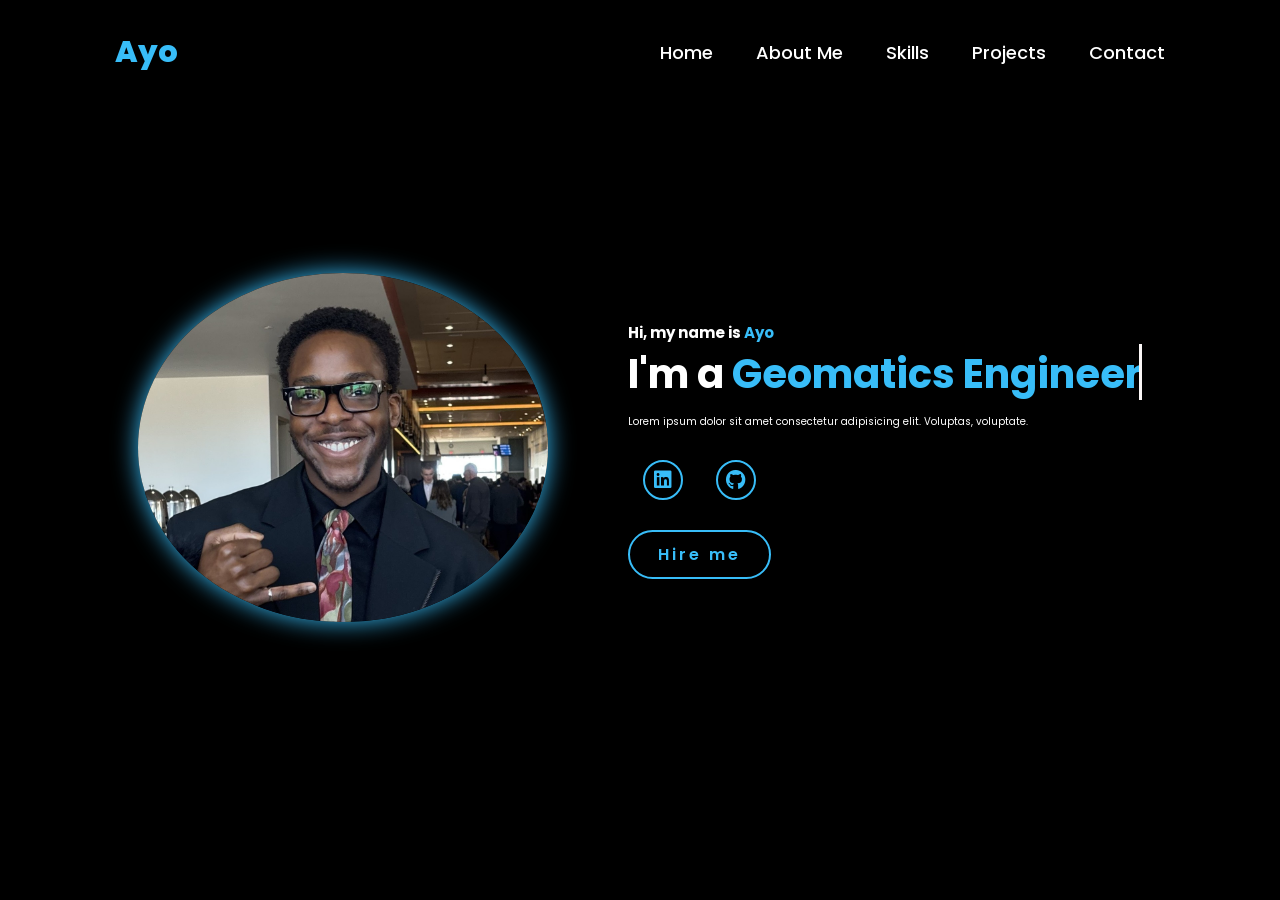
==== index.html @ 7ff3b858 "Formatted the home page to be more interactive" ====
<!DOCTYPE html>
<html lang="en">
    <head>
        <meta charset="UTF-8">
        <meta name = "viewport" content="width=device-width, initial-scale=1.0">
        <link rel = "stylesheet" href="style.css">
        <link rel="stylesheet" href="https://cdnjs.cloudflare.com/ajax/libs/font-awesome/6.4.0/css/all.min.css">
        <title> Portfolio Website</title>
    </head>
    <body>
        <header>
            <a href="#" class="logo">Ayo</a>
            <nav>
                <ul>
                    <a href="#">Home</a>
                    <a href="#">About Me</a>
                    <a href="#">Skills</a>
                    <a href="#">Projects</a>
                    <a href="#">Contact</a>
                </ul>
            </nav>
        </header>

        <section class="home">
            <div class = "home-img">
                <img src="pics/IMG_6361.jpeg" alt="Ayo's Photo">
            </div>
            <div class="home-content">
                <h1>Hi, my name is <span> Ayo </span></h1>
                <h3 class="typing-text">I'm a <span></span></h3>
                <p>Lorem ipsum dolor sit amet consectetur adipisicing elit. Voluptas, voluptate.</p>
                <div class="social-icon">
                    <a href="https://www.linkedin.com/in/ayooluwa-durojaiye-058597245/"><i class="fa-brands fa-linkedin"></i></a>
                    <a href="https://github.com/ayod1234"><i class="fa-brands fa-github"></i></a>
                </div>
                <a href="#" class="btn">Hire me</a>
            </div>
        </section>
    </body>
</html>
---- style.css ----
@import url('https://fonts.googleapis.com/css2?family=Poppins:wght@300;400;500;600;700&display=swap');

*{
    margin: 0;
    padding: 0;
    box-sizing: border-box;
    text-decoration: none;
    outline: none;
    font-family: 'poppins', sans-serif;
}

html{
    font-size: 62.5%;
}

body{
    width: 100%;
    height: 100vh;
    overflow-x: hidden;
    background-color: black;
    color: white;
}

header{
    margin-top: 20px;
    position: fixed;
    top: 0;
    left: 0;
    width: 100%;
    padding: 1rem 9%;
    background-color: transparent;
    filter: drop-shadow(10px);
    display: flex;
    justify-content: space-between;
    align-items: center;
    z-index: 1000;
}

.logo{
    font-size: 3rem;
    color: #38bdf8;
    font-weight: 800;
    cursor: pointer;
    transition: 0.5s ease;
    
}

.logo:hover{
    transform: scale(1.1);
    color: #38bdf8;
    
}

nav a{
    font-size: 1.8rem;
    color: white;
    font-weight: 500;
    margin-left: 4rem;
    transition: 0.3s ease;
    border-bottom: 3px solid transparent;
}

nav a:hover,
nav a.active{
    color: #38bdf8;
    border-bottom: 3px solid #38bdf8;
}

@media (max-width: 995px){
    nav{
        position: absolute;
        top: 100%;
        right: 0;
        width: 40%;
        border-left: 3px solid #38bdf8;
        border-bottom: 3px solid #38bdf8;
        border-bottom-left-radius: 2rem;
        padding: 1rem solid;
        background-color: #161616;
        border-top:0.1rem solid rgba(0,0,0,0.1);
    }

    nav.active{
        display: block;
    }

    nav a{
        display: block;
        font-size: 2rem;
        margin: 3rem 0;

    }

    nav a:hover,
    nav a.active{
        padding: 1rem;
        border-radius: 0.5rem;
        border-bottom: 0.5rem solid #38bdf8;
    }
}

section{
    min-height: 100vh;
    padding: 5rem 9% 5rem 9%;
}

.home{
    display: flex;
    justify-content: center;
    align-items: center;
    gap: 8rem;
    background-color: black;
}

.home.home-content h1{
    font-size: 6rem;
    font-weight: 700;
    line-height: 1.3;
}

span{
    color: #38bdf8;
}

.home-content h3{
    font-size: 4rem;
    margin-bottom: 1rem;
    font-weight: 700;
}

.home-img{
    border-radius: 50%;
}

.home-img img{
    position: relative;
    width: 32vw;
    border-radius: 50%;
    box-shadow: 0 0 25px #38bdf8;
    cursor: pointer;
    transition: 0.2s linear;

}

.home-img img:hover{
    font-size: 1.8rem;
    font-weight: 500;;
}

.social-icon a{
    display: inline-flex;
    justify-content: center;
    align-items: center;
    width: 4rem;
    height: 4rem;
    background-color: transparent;
    border: 0.2rem solid #38bdf8;
    font-size: 2rem;
    border-radius: 50%;
    margin: 3rem 1.5rem 3rem 1.5rem;
    transition: 0.3s ease;
    color: #38bdf8;
}

.social-icon a:hover{
    color: black;
    transform: scale(1.3) translateY(-5px);
    background-color: #38bdf8;
    box-shadow: 0 0 25px #38bdf8;
}

.btn{
    display: inline-block;
    padding: 1rem 2.8rem;
    background-color: black;
    border-radius: 4rem;
    font-size: 1.6rem;
    color: #38bdf8;
    letter-spacing: 0.3rem;
    font-weight: 600;
    border: 2px solid #38bdf8;
    transition: 0.3s ease;
    cursor: pointer;

}

.btn:hover{
    background-color: #38bdf8;
    color: black;
    box-shadow: 0 0 25px #38bdf8;
    transform: scale3d(1.03);
}

.typing-text{
    font-size: 34px;
    font-weight: 600;
    min-width: 280px;
}

.typing-text span{
    position: relative;
}

.typing-text span::before {
    content: ' Geomatics Engineer';
    color: #38bdf8;
    animation: words 20s infinite; 
}

.typing-text span::after {
    content: '';
    position: absolute;
    background-color: black;
    border-left: 3px solid rgb(250, 246, 246);
    width: 0;
    right: 0;
    height: 100%;
    animation: typing 4s steps(20) infinite, cursor 0.6s infinite;
}


@keyframes words {
    0%, 10% { content: ' Geomatics Engineer'; }
    10.1%, 30% { content: ' Software Engineer'; }
    30.1%, 50% { content: ' GIS Analyst'; }
    50.1%, 70% { content: ' Data Analyst'; }
    70.1%, 90% { content: ' Web Developer'; }
    90.1%, 100% { content: ' Geomatics Engineer'; }
}

@keyframes typing {
    0%, 10% { width: 0; }
    40%, 60% { width: 100%; }
    90%, 100% { width: 0; }
}

@keyframes cursor {
    50% { border-color: transparent; }
}

@media (max-width: 1000px){
    .home{
        gap: 4rem;
    }
}

@media(max-width:995px) {
    .home{
        flex-direction: column;
        margin: 5rem 4rem;
    }

    .home.home-content h3{
        font-size: 2.5remrem;
    }

    .home-content h1{
        font-size: 5rem;
    }

    .home-img img{
        width: 70vw;
        margin-top: 4rem;
    }
    
}
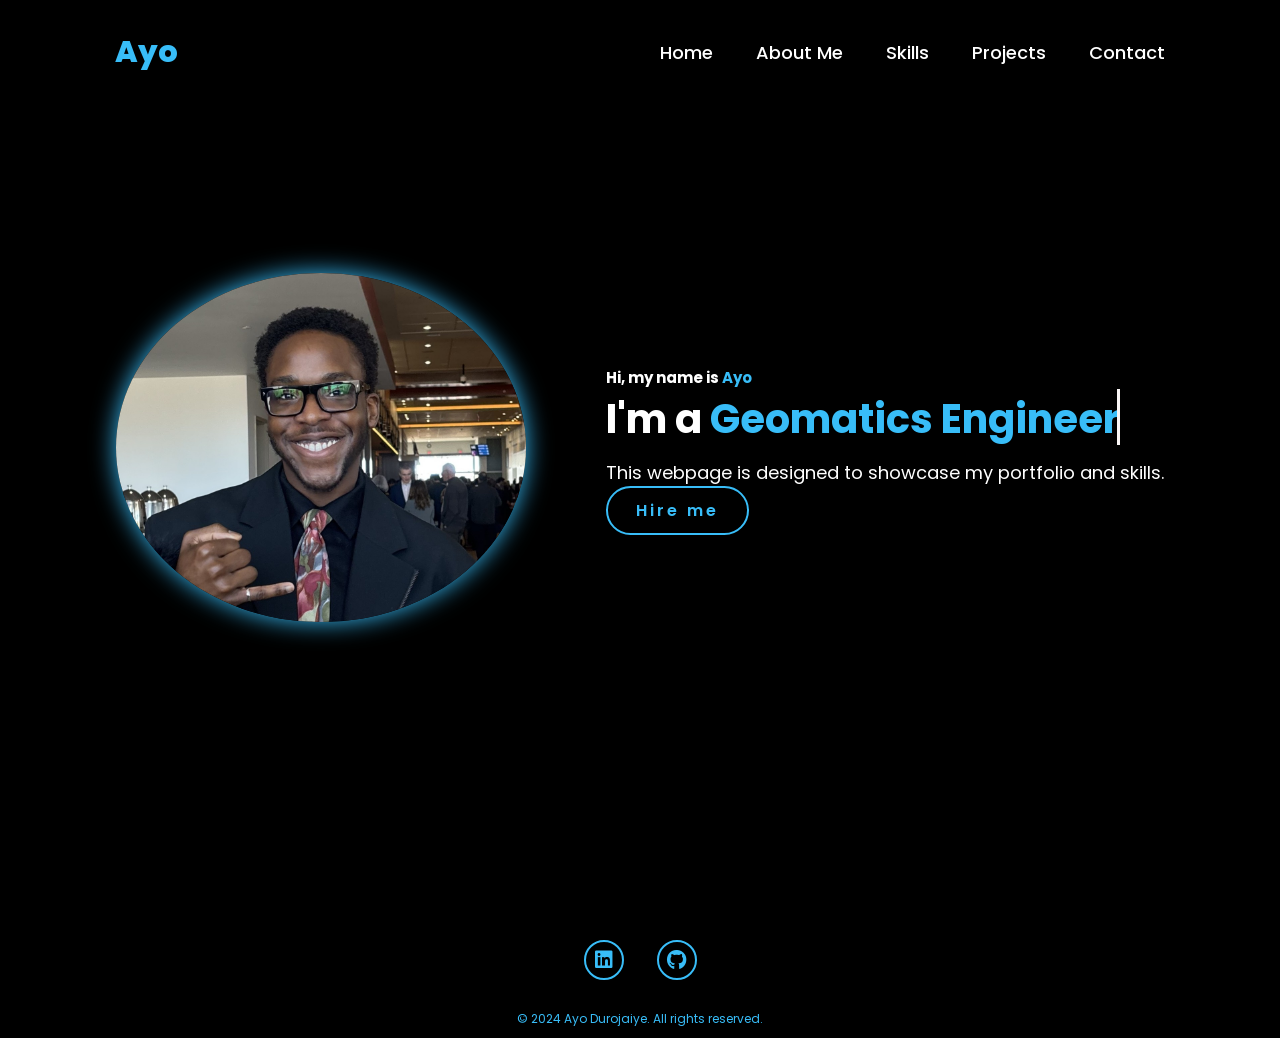
==== commit 2f14dec0: "reformatting the webpage" ====
--- a/index.html
+++ b/index.html
@@ -13,7 +13,7 @@
             <nav>
                 <ul>
                     <a href="#">Home</a>
-                    <a href="#">About Me</a>
+                    <a href="aboutme.html">About Me</a>
                     <a href="#">Skills</a>
                     <a href="#">Projects</a>
                     <a href="#">Contact</a>
@@ -28,13 +28,17 @@
             <div class="home-content">
                 <h1>Hi, my name is <span> Ayo </span></h1>
                 <h3 class="typing-text">I'm a <span></span></h3>
-                <p>Lorem ipsum dolor sit amet consectetur adipisicing elit. Voluptas, voluptate.</p>
-                <div class="social-icon">
-                    <a href="https://www.linkedin.com/in/ayooluwa-durojaiye-058597245/"><i class="fa-brands fa-linkedin"></i></a>
-                    <a href="https://github.com/ayod1234"><i class="fa-brands fa-github"></i></a>
-                </div>
+                <p class = "home-text">This webpage is designed to showcase my portfolio and skills. </p>
+                
                 <a href="#" class="btn">Hire me</a>
             </div>
         </section>
+        <footer>
+            <div class="social-icon">
+                <a href="https://www.linkedin.com/in/ayooluwa-durojaiye-058597245/"><i class="fa-brands fa-linkedin"></i></a>
+                <a href="https://github.com/ayod1234"><i class="fa-brands fa-github"></i></a>
+            </div>
+            <p>&copy; 2024 Ayo Durojaiye. All rights reserved.</p>
+        </footer>
     </body>
 </html>
--- a/style.css
+++ b/style.css
@@ -265,3 +265,17 @@
     
 }
 
+.home-text{
+    display: flex;
+    flex-direction: column;
+    gap: 1rem;
+    font-size: large;
+}
+
+footer{
+    text-align: center;
+    padding: 1rem;
+    background-color: black;
+    color: #38bdf8;
+    font-size: 1.2rem;
+}
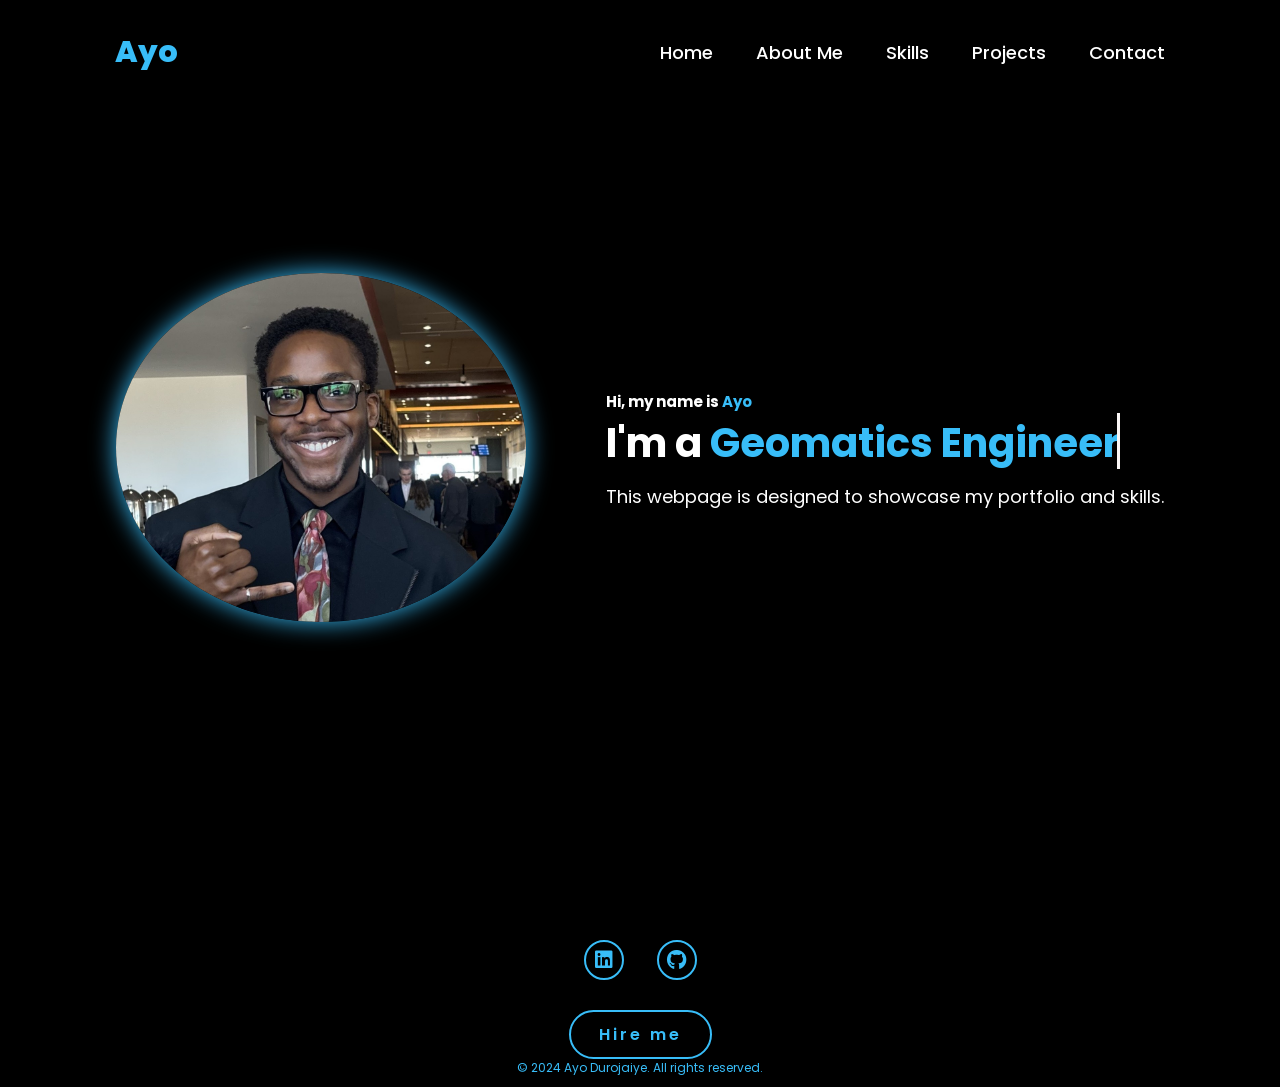
==== commit cf223ca9: "Added in a footer and restructured some social links" ====
--- a/index.html
+++ b/index.html
@@ -30,7 +30,7 @@
                 <h3 class="typing-text">I'm a <span></span></h3>
                 <p class = "home-text">This webpage is designed to showcase my portfolio and skills. </p>
                 
-                <a href="#" class="btn">Hire me</a>
+                
             </div>
         </section>
         <footer>
@@ -38,6 +38,7 @@
                 <a href="https://www.linkedin.com/in/ayooluwa-durojaiye-058597245/"><i class="fa-brands fa-linkedin"></i></a>
                 <a href="https://github.com/ayod1234"><i class="fa-brands fa-github"></i></a>
             </div>
+            <a href="#" class="btn">Hire me</a>
             <p>&copy; 2024 Ayo Durojaiye. All rights reserved.</p>
         </footer>
     </body>
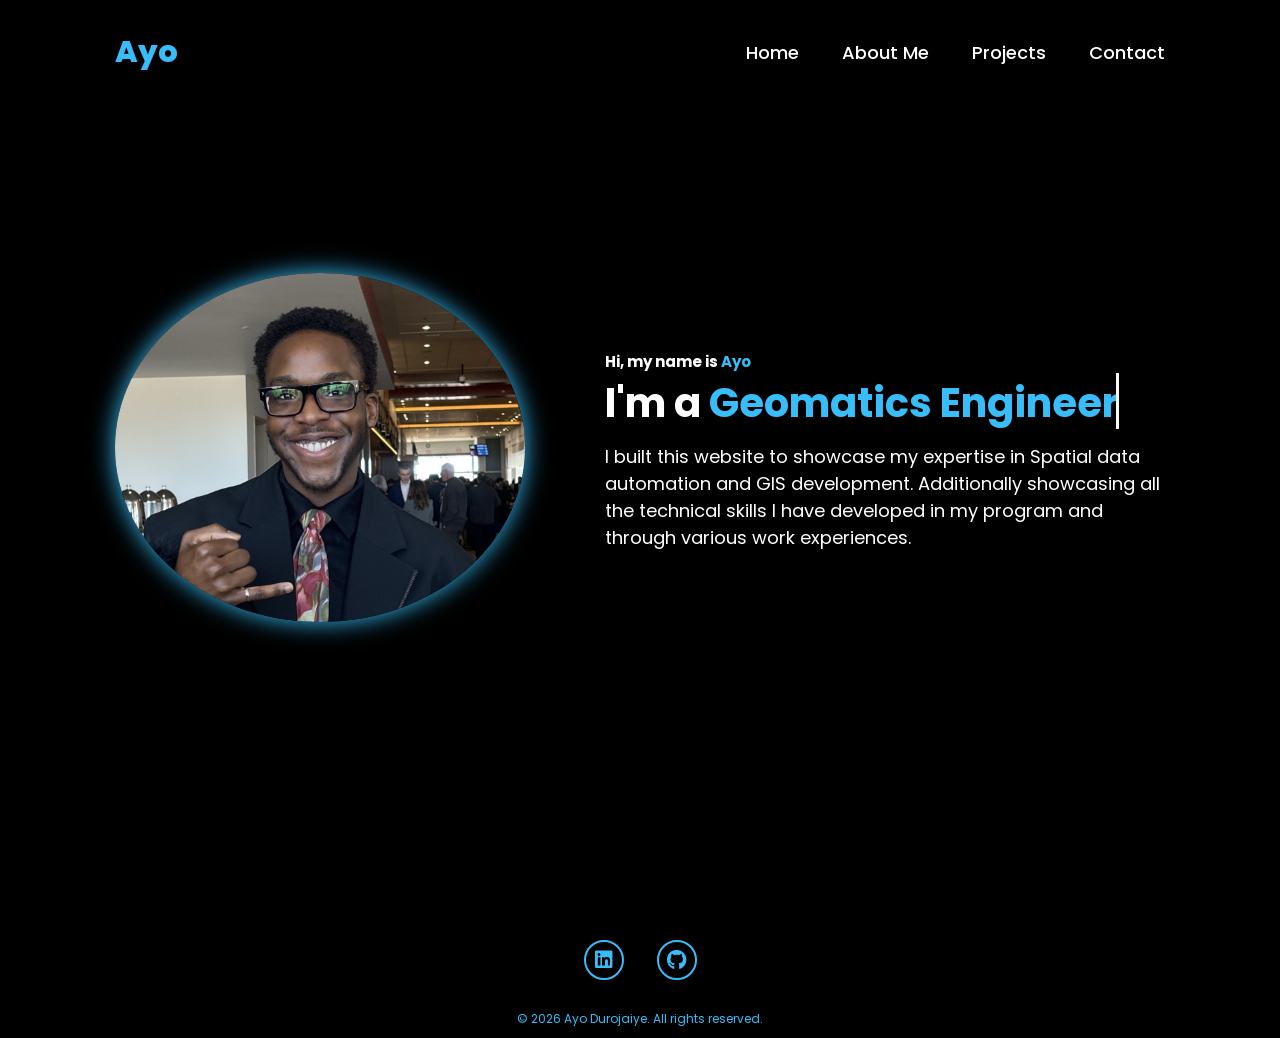
==== commit 840fa386: "Changed the structure of the html filesw to allow the code to work effectively in GitHub pages" ====
--- a/index.html
+++ b/index.html
@@ -3,10 +3,11 @@
     <head>
         <meta charset="UTF-8">
         <meta name = "viewport" content="width=device-width, initial-scale=1.0">
-        <link rel = "stylesheet" href="style.css">
+        <link rel = "stylesheet" href="../css/style_index.css">
         <link rel="stylesheet" href="https://cdnjs.cloudflare.com/ajax/libs/font-awesome/6.4.0/css/all.min.css">
         <title> Portfolio Website</title>
     </head>
+    
     <body>
         <header>
             <a href="#" class="logo">Ayo</a>
@@ -14,21 +15,21 @@
                 <ul>
                     <a href="#">Home</a>
                     <a href="aboutme.html">About Me</a>
-                    <a href="#">Skills</a>
-                    <a href="#">Projects</a>
-                    <a href="#">Contact</a>
+                    <a href="projects.html">Projects</a>
+                    <a href="contact.html">Contact</a>
                 </ul>
             </nav>
         </header>
 
         <section class="home">
             <div class = "home-img">
-                <img src="pics/IMG_6361.jpeg" alt="Ayo's Photo">
+                <img src="../pics/Cover_Image.jpeg" alt="Ayo's Photo">
             </div>
             <div class="home-content">
                 <h1>Hi, my name is <span> Ayo </span></h1>
                 <h3 class="typing-text">I'm a <span></span></h3>
-                <p class = "home-text">This webpage is designed to showcase my portfolio and skills. </p>
+                <p class = "home-text"> I built this website to showcase my expertise in Spatial data automation and GIS development. Additionally 
+                                        showcasing all the technical skills I have developed in my program and through various work experiences. </p>
                 
                 
             </div>
@@ -38,8 +39,7 @@
                 <a href="https://www.linkedin.com/in/ayooluwa-durojaiye-058597245/"><i class="fa-brands fa-linkedin"></i></a>
                 <a href="https://github.com/ayod1234"><i class="fa-brands fa-github"></i></a>
             </div>
-            <a href="#" class="btn">Hire me</a>
-            <p>&copy; 2024 Ayo Durojaiye. All rights reserved.</p>
+            <p>&copy; 2026 Ayo Durojaiye. All rights reserved.</p>
         </footer>
     </body>
 </html>
--- a/css/style_index.css
+++ b/css/style_index.css
@@ -0,0 +1,284 @@
+@import url('https://fonts.googleapis.com/css2?family=Poppins:wght@300;400;500;600;700&display=swap');
+
+*{
+    margin: 0;
+    padding: 0;
+    box-sizing: border-box;
+    text-decoration: none;
+    outline: none;
+    font-family: 'poppins', sans-serif;
+}
+
+html{
+    font-size: 62.5%;
+}
+
+body{
+    width: 100%;
+    height: 100vh;
+    overflow-x: hidden;
+    background-color: black;
+    color: white;
+}
+
+header{
+    margin-top: 20px;
+    position: fixed;
+    top: 0;
+    left: 0;
+    width: 100%;
+    padding: 1rem 9%;
+    background-color: transparent;
+    filter: drop-shadow(10px);
+    display: flex;
+    justify-content: space-between;
+    align-items: center;
+    z-index: 1000;
+}
+
+.logo{
+    font-size: 3rem;
+    color: #38bdf8;
+    font-weight: 800;
+    cursor: pointer;
+    transition: 0.5s ease;
+    
+}
+
+.logo:hover{
+    transform: scale(1.1);
+    color: #38bdf8;
+    
+}
+
+nav a{
+    font-size: 1.8rem;
+    color: white;
+    font-weight: 500;
+    margin-left: 4rem;
+    transition: 0.3s ease;
+    border-bottom: 3px solid transparent;
+}
+
+nav a:hover,
+nav a.active{
+    color: #38bdf8;
+    border-bottom: 3px solid #38bdf8;
+    text-shadow: 0 0 10px #38bdf8, 
+                 0 0 20px #38bdf8, 
+                 0 0 30px #38bdf8;
+}
+
+@media (max-width: 995px){
+    nav{
+        position: absolute;
+        top: 100%;
+        right: 0;
+        width: 40%;
+        border-left: 3px solid #38bdf8;
+        border-bottom: 3px solid #38bdf8;
+        border-bottom-left-radius: 2rem;
+        padding: 1rem solid;
+        background-color: #161616;
+        border-top:0.1rem solid rgba(0,0,0,0.1);
+    }
+
+    nav.active{
+        display: block;
+    }
+
+    nav a{
+        display: block;
+        font-size: 2rem;
+        margin: 3rem 0;
+
+    }
+
+    nav a:hover,
+    nav a.active{
+        padding: 1rem;
+        border-radius: 0.5rem;
+        border-bottom: 0.5rem solid #38bdf8;
+    }
+}
+
+section{
+    min-height: 100vh;
+    padding: 5rem 9% 5rem 9%;
+}
+
+.home{
+    display: flex;
+    justify-content: center;
+    align-items: center;
+    gap: 8rem;
+    background-color: black;
+}
+
+.home.home-content h1{
+    font-size: 6rem;
+    font-weight: 700;
+    line-height: 1.3;
+}
+
+span{
+    color: #38bdf8;
+}
+
+.home-content h3{
+    font-size: 4rem;
+    margin-bottom: 1rem;
+    font-weight: 700;
+}
+
+.home-img{
+    border-radius: 50%;
+}
+
+.home-img img{
+    position: relative;
+    width: 32vw;
+    border-radius: 50%;
+    box-shadow: 0 0 25px #38bdf8;
+    cursor: pointer;
+    transition: 0.2s linear;
+
+}
+
+.home-img img:hover{
+    font-size: 1.8rem;
+    font-weight: 500;;
+}
+
+.social-icon a{
+    display: inline-flex;
+    justify-content: center;
+    align-items: center;
+    width: 4rem;
+    height: 4rem;
+    background-color: transparent;
+    border: 0.2rem solid #38bdf8;
+    font-size: 2rem;
+    border-radius: 50%;
+    margin: 3rem 1.5rem 3rem 1.5rem;
+    transition: 0.3s ease;
+    color: #38bdf8;
+}
+
+.social-icon a:hover{
+    color: black;
+    transform: scale(1.3) translateY(-5px);
+    background-color: #38bdf8;
+    box-shadow: 0 0 25px #38bdf8;
+}
+
+.btn{
+    display: inline-block;
+    padding: 1rem 2.8rem;
+    background-color: black;
+    border-radius: 4rem;
+    font-size: 1.6rem;
+    color: #38bdf8;
+    letter-spacing: 0.3rem;
+    font-weight: 600;
+    border: 2px solid #38bdf8;
+    transition: 0.3s ease;
+    cursor: pointer;
+
+}
+
+.btn:hover{
+    background-color: #38bdf8;
+    color: black;
+    box-shadow: 0 0 25px #38bdf8;
+    transform: scale3d(1.03);
+}
+
+.typing-text{
+    font-size: 34px;
+    font-weight: 600;
+    min-width: 280px;
+}
+
+.typing-text span{
+    position: relative;
+}
+
+.typing-text span::before {
+    content: ' Geomatics Engineer';
+    color: #38bdf8;
+    animation: words 20s infinite; 
+}
+
+.typing-text span::after {
+    content: '';
+    position: absolute;
+    background-color: black;
+    border-left: 3px solid rgb(250, 246, 246);
+    width: 0;
+    right: 0;
+    height: 100%;
+    animation: typing 4s steps(20) infinite, cursor 0.6s infinite;
+}
+
+
+@keyframes words {
+    0%, 10% { content: ' Geomatics Engineer'; }
+    10.1%, 30% { content: ' Software Engineer'; }
+    30.1%, 50% { content: ' GIS Analyst'; }
+    50.1%, 70% { content: ' Data Analyst'; }
+    70.1%, 90% { content: ' Web Developer'; }
+    90.1%, 100% { content: ' Geomatics Engineer'; }
+}
+
+@keyframes typing {
+    0%, 10% { width: 0; }
+    40%, 60% { width: 100%; }
+    90%, 100% { width: 0; }
+}
+
+@keyframes cursor {
+    50% { border-color: transparent; }
+}
+
+@media (max-width: 1000px){
+    .home{
+        gap: 4rem;
+    }
+}
+
+@media(max-width:995px) {
+    .home{
+        flex-direction: column;
+        margin: 5rem 4rem;
+    }
+
+    .home.home-content h3{
+        font-size: 2.5remrem;
+    }
+
+    .home-content h1{
+        font-size: 5rem;
+    }
+
+    .home-img img{
+        width: 70vw;
+        margin-top: 4rem;
+    }
+    
+}
+
+.home-text{
+    display: flex;
+    flex-direction: column;
+    gap: 1rem;
+    font-size: large;
+}
+
+footer{
+    text-align: center;
+    padding: 1rem;
+    background-color: black;
+    color: #38bdf8;
+    font-size: 1.2rem;
+}
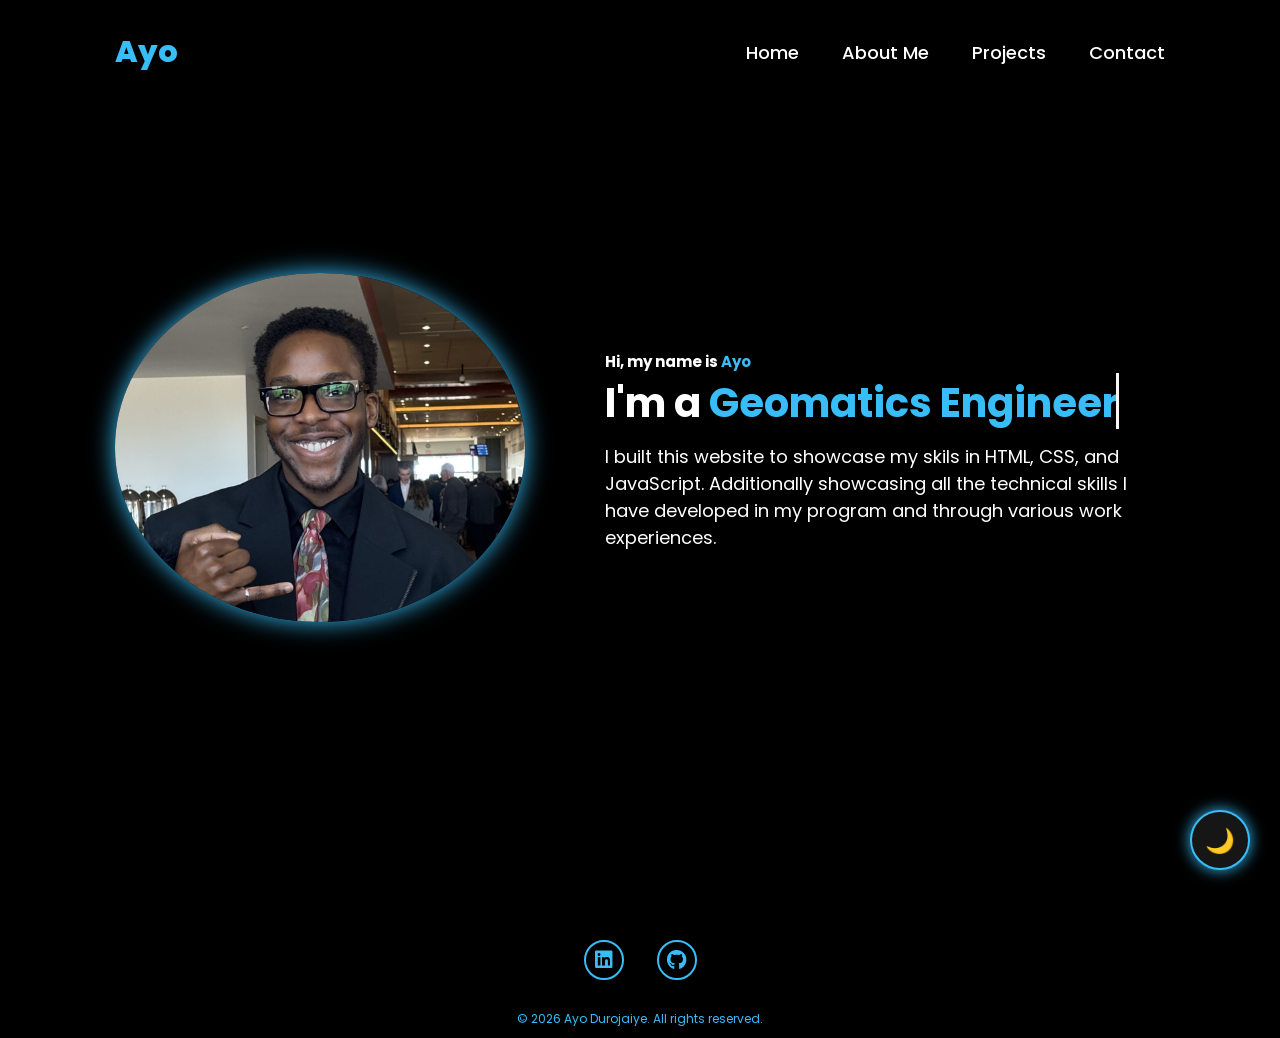
==== commit e86f2e5a: "Added in a new toggle for lightmode & darkmode cause why not 😝😝. Additionally revised many of the at" ====
--- a/index.html
+++ b/index.html
@@ -1,45 +1,52 @@
 <!DOCTYPE html>
 <html lang="en">
-    <head>
-        <meta charset="UTF-8">
-        <meta name = "viewport" content="width=device-width, initial-scale=1.0">
-        <link rel = "stylesheet" href="../css/style_index.css">
-        <link rel="stylesheet" href="https://cdnjs.cloudflare.com/ajax/libs/font-awesome/6.4.0/css/all.min.css">
-        <title> Portfolio Website</title>
-    </head>
-    
-    <body>
-        <header>
-            <a href="#" class="logo">Ayo</a>
-            <nav>
-                <ul>
-                    <a href="#">Home</a>
-                    <a href="aboutme.html">About Me</a>
-                    <a href="projects.html">Projects</a>
-                    <a href="contact.html">Contact</a>
-                </ul>
-            </nav>
-        </header>
 
-        <section class="home">
-            <div class = "home-img">
-                <img src="../pics/Cover_Image.jpeg" alt="Ayo's Photo">
-            </div>
-            <div class="home-content">
-                <h1>Hi, my name is <span> Ayo </span></h1>
-                <h3 class="typing-text">I'm a <span></span></h3>
-                <p class = "home-text"> I built this website to showcase my expertise in Spatial data automation and GIS development. Additionally 
-                                        showcasing all the technical skills I have developed in my program and through various work experiences. </p>
-                
-                
-            </div>
-        </section>
-        <footer>
-            <div class="social-icon">
-                <a href="https://www.linkedin.com/in/ayooluwa-durojaiye-058597245/"><i class="fa-brands fa-linkedin"></i></a>
-                <a href="https://github.com/ayod1234"><i class="fa-brands fa-github"></i></a>
-            </div>
-            <p>&copy; 2026 Ayo Durojaiye. All rights reserved.</p>
-        </footer>
-    </body>
+<head>
+    <meta charset="UTF-8">
+    <meta name="viewport" content="width=device-width, initial-scale=1.0">
+    <link rel="stylesheet" href="css/style_index.css">
+    <link rel="stylesheet" href="https://cdnjs.cloudflare.com/ajax/libs/font-awesome/6.4.0/css/all.min.css">
+    <script src="js/app.js"></script>
+    <title> Portfolio Website</title>
+</head>
+
+<body>
+    <button id="modeToggle" class="mode-toggle-btn" onclick="toggleLightMode()"> ☀️</button>
+    <header>
+        <a href="#" class="logo">Ayo</a>
+        <i class="fa-solid fa-bars" id="menu-icon"></i>
+        <nav>
+            <ul>
+                <a href="#">Home</a>
+                <a href="aboutme.html">About Me</a>
+                <a href="projects.html">Projects</a>
+                <a href="contact.html">Contact</a>
+            </ul>
+        </nav>
+    </header>
+
+    <section class="home">
+        <div class="home-img">
+            <img src="pics/Cover_Image.jpeg" alt="Ayo's Photo">
+        </div>
+        <div class="home-content">
+            <h1>Hi, my name is <span> Ayo </span></h1>
+            <h3 class="typing-text">I'm a <span></span></h3>
+            <p class="home-text"> I built this website to showcase my skils in HTML, CSS, and JavaScript. Additionally
+                showcasing all the technical skills I have developed in my program and through various work experiences.
+            </p>
+
+
+        </div>
+    </section>
+    <footer>
+        <div class="social-icon">
+            <a href="https://www.linkedin.com/in/ayooluwa-durojaiye-058597245/"><i
+                    class="fa-brands fa-linkedin"></i></a>
+            <a href="https://github.com/ayod1234"><i class="fa-brands fa-github"></i></a>
+        </div>
+        <p>&copy; 2026 Ayo Durojaiye. All rights reserved.</p>
+    </footer>
+</body>
+
 </html>
--- a/css/style_index.css
+++ b/css/style_index.css
@@ -1,6 +1,27 @@
 @import url('https://fonts.googleapis.com/css2?family=Poppins:wght@300;400;500;600;700&display=swap');
 
-*{
+/* Light and Dark mode variables */
+:root {
+    --bg-color: #000000;
+    --text-color: #ffffff;
+    --accent-color: #38bdf8;
+    --secondary-bg: #161616;
+    --nav-bg: transparent;
+    --footer-bg: black;
+    --card-bg: rgba(22, 22, 22, 0.85);
+}
+
+[data-mode="light"] {
+    --bg-color: #f8fafc;
+    --text-color: #0f172a;
+    --accent-color: #0284c7;
+    --secondary-bg: #e2e8f0;
+    --nav-bg: transparent;
+    --footer-bg: #e2e8f0;
+    --card-bg: rgba(248, 250, 252, 0.85);
+}
+
+* {
     margin: 0;
     padding: 0;
     box-sizing: border-box;
@@ -9,19 +30,20 @@
     font-family: 'poppins', sans-serif;
 }
 
-html{
+html {
     font-size: 62.5%;
 }
 
-body{
+body {
     width: 100%;
     height: 100vh;
     overflow-x: hidden;
-    background-color: black;
-    color: white;
-}
-
-header{
+    background-color: var(--bg-color);
+    color: var(--text-color);
+    transition: background-color 0.3s ease, color 0.3s ease;
+}
+
+header {
     margin-top: 20px;
     position: fixed;
     top: 0;
@@ -36,24 +58,52 @@
     z-index: 1000;
 }
 
-.logo{
+.mode-toggle-btn {
+    position: fixed;
+    bottom: 30px;
+    right: 30px;
+    background-color: var(--secondary-bg);
+    color: var(--text-color);
+    border: 2px solid var(--accent-color);
+    border-radius: 50%;
+    cursor: pointer;
+    font-size: 24px;
+    z-index: 1001;
+    transition: background-color 0.3s ease, transform 0.3s ease;
+    box-shadow: 0 0 15px var(--accent-color);
+    display: flex;
+    align-items: center;
+    justify-content: center;
+    width: 60px;
+    height: 60px;
+}
+
+.mode-toggle-btn:hover {
+    transform: scale(1.1);
+    background-color: var(--accent-color);
+    color: var(--bg-color);
+}
+
+
+
+.logo {
     font-size: 3rem;
-    color: #38bdf8;
+    color: var(--accent-color);
     font-weight: 800;
     cursor: pointer;
     transition: 0.5s ease;
-    
-}
-
-.logo:hover{
+
+}
+
+.logo:hover {
     transform: scale(1.1);
-    color: #38bdf8;
-    
-}
-
-nav a{
+    color: var(--accent-color);
+
+}
+
+nav a {
     font-size: 1.8rem;
-    color: white;
+    color: var(--text-color);
     font-weight: 500;
     margin-left: 4rem;
     transition: 0.3s ease;
@@ -61,33 +111,45 @@
 }
 
 nav a:hover,
-nav a.active{
+nav a.active {
     color: #38bdf8;
     border-bottom: 3px solid #38bdf8;
-    text-shadow: 0 0 10px #38bdf8, 
-                 0 0 20px #38bdf8, 
-                 0 0 30px #38bdf8;
-}
-
-@media (max-width: 995px){
-    nav{
+    text-shadow: 0 0 10px #38bdf8,
+        0 0 20px #38bdf8,
+        0 0 30px #38bdf8;
+}
+
+#menu-icon {
+    font-size: 3rem;
+    color: white;
+    cursor: pointer;
+    display: none;
+}
+
+@media (max-width: 995px) {
+    #menu-icon {
+        display: block;
+    }
+
+    nav {
         position: absolute;
         top: 100%;
         right: 0;
         width: 40%;
-        border-left: 3px solid #38bdf8;
-        border-bottom: 3px solid #38bdf8;
+        border-left: 3px solid var(--accent-color);
+        border-bottom: 3px solid var(--accent-color);
         border-bottom-left-radius: 2rem;
         padding: 1rem solid;
-        background-color: #161616;
-        border-top:0.1rem solid rgba(0,0,0,0.1);
-    }
-
-    nav.active{
+        background-color: var(--secondary-bg);
+        border-top: 0.1rem solid rgba(0, 0, 0, 0.1);
+        display: none;
+    }
+
+    nav.active {
         display: block;
     }
 
-    nav a{
+    nav a {
         display: block;
         font-size: 2rem;
         margin: 3rem 0;
@@ -95,125 +157,127 @@
     }
 
     nav a:hover,
-    nav a.active{
+    nav a.active {
         padding: 1rem;
         border-radius: 0.5rem;
-        border-bottom: 0.5rem solid #38bdf8;
-    }
-}
-
-section{
+        border-bottom: 0.5rem solid var(--accent-color);
+    }
+}
+
+section {
     min-height: 100vh;
     padding: 5rem 9% 5rem 9%;
 }
 
-.home{
+.home {
     display: flex;
     justify-content: center;
     align-items: center;
     gap: 8rem;
-    background-color: black;
-}
-
-.home.home-content h1{
+    background-color: var(--bg-color);
+}
+
+.home.home-content h1 {
     font-size: 6rem;
     font-weight: 700;
     line-height: 1.3;
 }
 
-span{
-    color: #38bdf8;
-}
-
-.home-content h3{
+
+span {
+    color: var(--accent-color);
+}
+
+.home-content h3 {
     font-size: 4rem;
     margin-bottom: 1rem;
     font-weight: 700;
 }
 
-.home-img{
+.home-img {
     border-radius: 50%;
 }
 
-.home-img img{
+.home-img img {
     position: relative;
     width: 32vw;
     border-radius: 50%;
-    box-shadow: 0 0 25px #38bdf8;
+    box-shadow: 0 0 25px var(--accent-color);
     cursor: pointer;
     transition: 0.2s linear;
 
 }
 
-.home-img img:hover{
+.home-img img:hover {
     font-size: 1.8rem;
-    font-weight: 500;;
-}
-
-.social-icon a{
+    font-weight: 500;
+    ;
+}
+
+.social-icon a {
     display: inline-flex;
     justify-content: center;
     align-items: center;
     width: 4rem;
     height: 4rem;
     background-color: transparent;
-    border: 0.2rem solid #38bdf8;
+    border: 0.2rem solid var(--accent-color);
     font-size: 2rem;
     border-radius: 50%;
     margin: 3rem 1.5rem 3rem 1.5rem;
     transition: 0.3s ease;
-    color: #38bdf8;
-}
-
-.social-icon a:hover{
-    color: black;
+    color: var(--accent-color);
+}
+
+.social-icon a:hover {
+    color: var(--bg-color);
     transform: scale(1.3) translateY(-5px);
-    background-color: #38bdf8;
-    box-shadow: 0 0 25px #38bdf8;
-}
-
-.btn{
+    background-color: var(--accent-color);
+    box-shadow: 0 0 25px var(--accent-color);
+}
+
+.btn {
     display: inline-block;
     padding: 1rem 2.8rem;
-    background-color: black;
+    background-color: var(--bg-color);
     border-radius: 4rem;
     font-size: 1.6rem;
-    color: #38bdf8;
+    color: var(--accent-color);
     letter-spacing: 0.3rem;
     font-weight: 600;
-    border: 2px solid #38bdf8;
+    border: 2px solid var(--accent-color);
     transition: 0.3s ease;
     cursor: pointer;
 
 }
 
-.btn:hover{
-    background-color: #38bdf8;
-    color: black;
-    box-shadow: 0 0 25px #38bdf8;
+.btn:hover {
+    background-color: var(--accent-color);
+    color: var(--bg-color);
+    box-shadow: 0 0 25px var(--accent-color);
     transform: scale3d(1.03);
 }
 
-.typing-text{
+.typing-text {
     font-size: 34px;
     font-weight: 600;
     min-width: 280px;
 }
 
-.typing-text span{
+.typing-text span {
     position: relative;
 }
 
 .typing-text span::before {
     content: ' Geomatics Engineer';
-    color: #38bdf8;
-    animation: words 20s infinite; 
+    color: var(--accent-color);
+    animation: words 20s infinite;
 }
 
 .typing-text span::after {
     content: '';
     position: absolute;
-    background-color: black;
+    background-color: var(--bg-color);
     border-left: 3px solid rgb(250, 246, 246);
     width: 0;
     right: 0;
@@ -223,62 +287,100 @@
 
 
 @keyframes words {
-    0%, 10% { content: ' Geomatics Engineer'; }
-    10.1%, 30% { content: ' Software Engineer'; }
-    30.1%, 50% { content: ' GIS Analyst'; }
-    50.1%, 70% { content: ' Data Analyst'; }
-    70.1%, 90% { content: ' Web Developer'; }
-    90.1%, 100% { content: ' Geomatics Engineer'; }
+
+    0%,
+    10% {
+        content: ' Geomatics Engineer';
+    }
+
+    10.1%,
+    30% {
+        content: ' Software Engineer';
+    }
+
+    30.1%,
+    50% {
+        content: ' GIS Analyst';
+    }
+
+    50.1%,
+    70% {
+        content: ' Data Analyst';
+    }
+
+    70.1%,
+    90% {
+        content: ' Web Developer';
+    }
+
+    90.1%,
+    100% {
+        content: ' Geomatics Engineer';
+    }
 }
 
 @keyframes typing {
-    0%, 10% { width: 0; }
-    40%, 60% { width: 100%; }
-    90%, 100% { width: 0; }
+
+    0%,
+    10% {
+        width: 0;
+    }
+
+    40%,
+    60% {
+        width: 100%;
+    }
+
+    90%,
+    100% {
+        width: 0;
+    }
 }
 
 @keyframes cursor {
-    50% { border-color: transparent; }
-}
-
-@media (max-width: 1000px){
-    .home{
+    50% {
+        border-color: transparent;
+    }
+}
+
+@media (max-width: 1000px) {
+    .home {
         gap: 4rem;
     }
 }
 
 @media(max-width:995px) {
-    .home{
+    .home {
         flex-direction: column;
         margin: 5rem 4rem;
     }
 
-    .home.home-content h3{
+    .home.home-content h3 {
         font-size: 2.5remrem;
     }
 
-    .home-content h1{
+    .home-content h1 {
         font-size: 5rem;
     }
 
-    .home-img img{
+    .home-img img {
         width: 70vw;
         margin-top: 4rem;
     }
-    
-}
-
-.home-text{
+
+}
+
+.home-text {
     display: flex;
     flex-direction: column;
     gap: 1rem;
     font-size: large;
 }
 
-footer{
+footer {
     text-align: center;
     padding: 1rem;
-    background-color: black;
-    color: #38bdf8;
+    background-color: var(--footer-bg);
+    color: var(--accent-color);
     font-size: 1.2rem;
 }
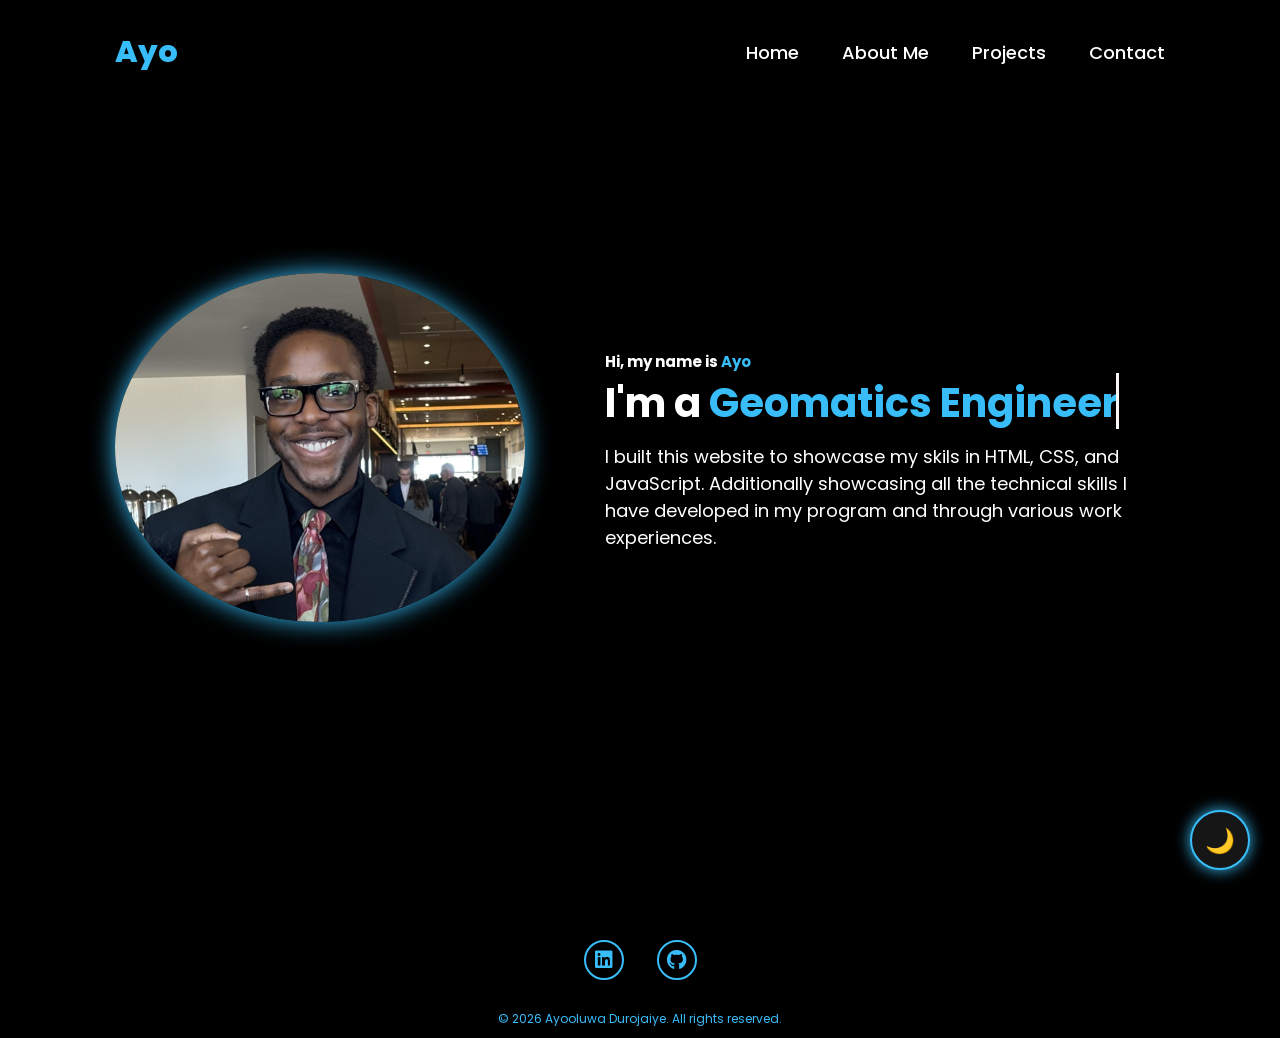
==== commit 8f9eb69e: "Added in a professional certificate section" ====
--- a/index.html
+++ b/index.html
@@ -45,7 +45,7 @@
                     class="fa-brands fa-linkedin"></i></a>
             <a href="https://github.com/ayod1234"><i class="fa-brands fa-github"></i></a>
         </div>
-        <p>&copy; 2026 Ayo Durojaiye. All rights reserved.</p>
+        <p>&copy; 2026 Ayooluwa Durojaiye. All rights reserved.</p>
     </footer>
 </body>
 
